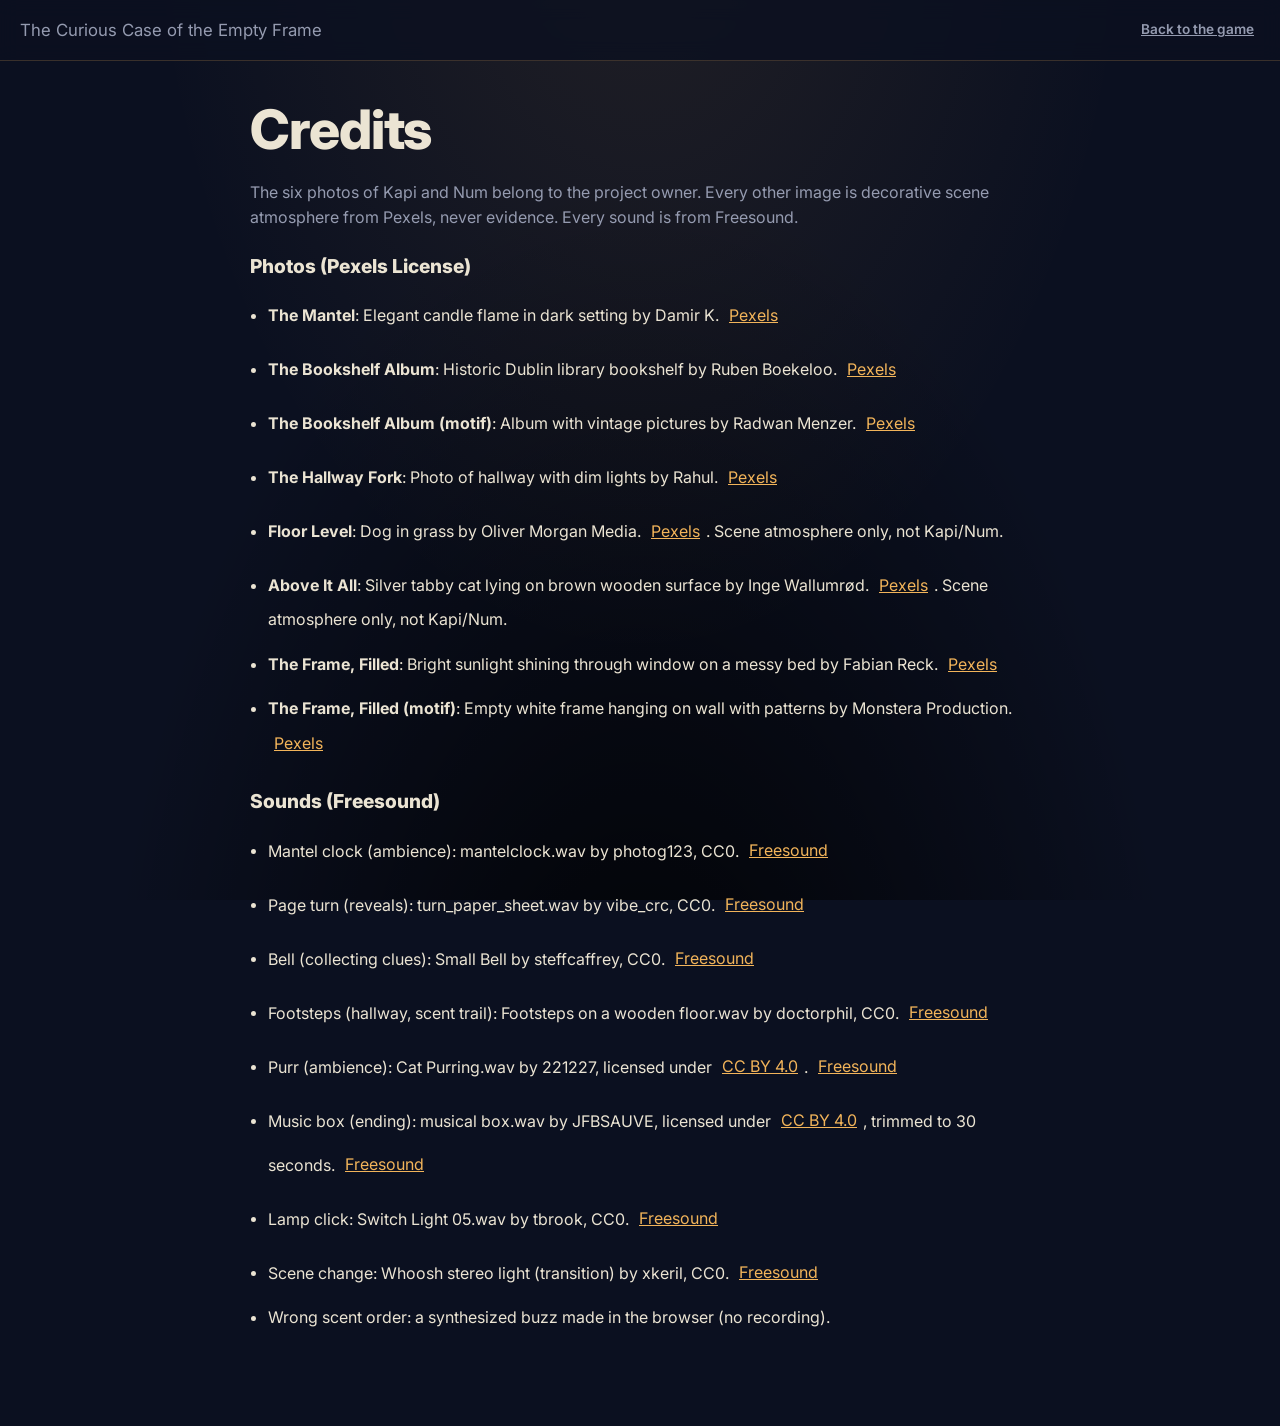
==== credits.html @ 21ce49f4 "Add files via upload" ====
<!doctype html>
<html lang="en">
<head>
  <meta charset="utf-8">
  <meta name="viewport" content="width=device-width, initial-scale=1">
  <title>Credits · The Curious Case of the Empty Frame</title>
  <link rel="preconnect" href="https://fonts.googleapis.com">
  <link rel="preconnect" href="https://fonts.gstatic.com" crossorigin>
  <link href="https://fonts.googleapis.com/css2?family=Inter:wght@400;600;800&display=swap" rel="stylesheet">
  <link rel="stylesheet" href="css/main.css">
  <link rel="stylesheet" href="css/scenes.css">
</head>
<body class="theme-mantel">
  <header class="topbar">
    <p class="topbar__title">The Curious Case of the Empty Frame</p>
    <nav class="topbar__nav" aria-label="Site">
      <a class="topbar__link" href="index.html">Back to the game</a>
    </nav>
  </header>

  <main class="stage-wrap credits">
    <h1 class="scene__title">Credits</h1>
    <p class="credits__intro">The six photos of Kapi and Num belong to the project owner. Every other image is decorative scene atmosphere from Pexels, never evidence. Every sound is from Freesound.</p>

    <section class="credits__section" aria-labelledby="credits-photos">
      <h2 class="credits__heading" id="credits-photos">Photos (Pexels License)</h2>
      <ul class="credits__list">
        <li><strong>The Mantel</strong>: Elegant candle flame in dark setting by Damir K. <a href="https://www.pexels.com/photo/elegant-candle-flame-in-dark-setting-33986498/">Pexels</a></li>
        <li><strong>The Bookshelf Album</strong>: Historic Dublin library bookshelf by Ruben Boekeloo. <a href="https://www.pexels.com/photo/historic-dublin-library-bookshelf-29626802/">Pexels</a></li>
        <li><strong>The Bookshelf Album (motif)</strong>: Album with vintage pictures by Radwan Menzer. <a href="https://www.pexels.com/photo/album-with-vintage-pictures-17790673/">Pexels</a></li>
        <li><strong>The Hallway Fork</strong>: Photo of hallway with dim lights by Rahul. <a href="https://www.pexels.com/photo/photo-of-hallway-with-dim-lights-1023044/">Pexels</a></li>
        <li><strong>Floor Level</strong>: Dog in grass by Oliver Morgan Media. <a href="https://www.pexels.com/photo/a-dog-standing-in-a-field-with-its-tongue-out-28183013/">Pexels</a>. Scene atmosphere only, not Kapi/Num.</li>
        <li><strong>Above It All</strong>: Silver tabby cat lying on brown wooden surface by Inge Wallumrød. <a href="https://www.pexels.com/photo/silver-tabby-cat-lying-on-brown-wooden-surface-126407/">Pexels</a>. Scene atmosphere only, not Kapi/Num.</li>
        <li><strong>The Frame, Filled</strong>: Bright sunlight shining through window on a messy bed by Fabian Reck. <a href="https://www.pexels.com/photo/bright-sunlight-shining-through-window-on-a-messy-bed-17888969/">Pexels</a></li>
        <li><strong>The Frame, Filled (motif)</strong>: Empty white frame hanging on wall with patterns by Monstera Production. <a href="https://www.pexels.com/photo/empty-white-frame-hanging-on-wall-with-patterns-6373517/">Pexels</a></li>
      </ul>
    </section>

    <section class="credits__section" aria-labelledby="credits-sounds">
      <h2 class="credits__heading" id="credits-sounds">Sounds (Freesound)</h2>
      <ul class="credits__list">
        <li>Mantel clock (ambience): mantelclock.wav by photog123, CC0. <a href="https://freesound.org/people/photog123/sounds/198965/">Freesound</a></li>
        <li>Page turn (reveals): turn_paper_sheet.wav by vibe_crc, CC0. <a href="https://freesound.org/people/vibe_crc/sounds/59879/">Freesound</a></li>
        <li>Bell (collecting clues): Small Bell by steffcaffrey, CC0. <a href="https://freesound.org/people/steffcaffrey/sounds/452371/">Freesound</a></li>
        <li>Footsteps (hallway, scent trail): Footsteps on a wooden floor.wav by doctorphil, CC0. <a href="https://freesound.org/people/doctorphil/sounds/536770/">Freesound</a></li>
        <li>Purr (ambience): Cat Purring.wav by 221227, licensed under <a href="https://creativecommons.org/licenses/by/4.0/">CC BY 4.0</a>. <a href="https://freesound.org/people/221227/sounds/655479/">Freesound</a></li>
        <li>Music box (ending): musical box.wav by JFBSAUVE, licensed under <a href="https://creativecommons.org/licenses/by/4.0/">CC BY 4.0</a>, trimmed to 30 seconds. <a href="https://freesound.org/people/JFBSAUVE/sounds/19899/">Freesound</a></li>
        <li>Lamp click: Switch Light 05.wav by tbrook, CC0. <a href="https://freesound.org/people/tbrook/sounds/348225/">Freesound</a></li>
        <li>Scene change: Whoosh stereo light (transition) by xkeril, CC0. <a href="https://freesound.org/people/xkeril/sounds/701104/">Freesound</a></li>
        <li>Wrong scent order: a synthesized buzz made in the browser (no recording).</li>
      </ul>
    </section>
  </main>
</body>
</html>
---- css/main.css ----
*,
*::before,
*::after {
  box-sizing: border-box;
}

:root {

  --font-ui: 'Inter', system-ui, -apple-system, "Segoe UI", Helvetica, Arial, sans-serif;
  --font-display: var(--font-ui);
  --font-narration: var(--font-ui);
  --radius: 14px;
  --radius-sm: 10px;
  --gutter: 16px;
  --topbar-h: 60px;
  --tap: 44px;

  --bg: #0d1220;
  --bg-2: #161d33;
  --fg: #ece6d8;
  --muted: #9aa0b5;
  --accent: #f2b45a;
  --accent-ink: #1a1206;
  --card: rgba(255, 255, 255, 0.05);
  --card-border: rgba(242, 180, 90, 0.22);
  --glow: rgba(242, 180, 90, 0.45);
  --texture: none;
  --shadow: 0 10px 30px rgba(0, 0, 0, 0.35);
}

html {
  -webkit-text-size-adjust: 100%;
}

body {
  margin: 0;
  min-height: 100vh;
  min-height: 100dvh;
  font-family: var(--font-ui);
  font-size: 1rem;
  line-height: 1.55;
  color: var(--fg);
  background-color: var(--bg);
  background-image: var(--texture);
  background-attachment: fixed;
  overflow-x: hidden;
}

img {
  display: block;
  max-width: 100%;
}

button {
  font: inherit;
  color: inherit;
}

h1,
h2,
h3,
p {
  margin: 0;
}

h1,
h2,
h3 {
  font-family: var(--font-ui);
}

:focus-visible {
  outline: 3px solid var(--accent);
  outline-offset: 3px;
}

.visually-hidden {
  position: absolute !important;
  width: 1px;
  height: 1px;
  padding: 0;
  margin: -1px;
  overflow: hidden;
  clip: rect(0 0 0 0);
  white-space: nowrap;
  border: 0;
}

.skip-link {
  position: absolute;
  left: var(--gutter);
  top: -100px;
  z-index: 100;
  padding: 10px 14px;
  border-radius: var(--radius-sm);
  background: var(--accent);
  color: var(--accent-ink);
  font-weight: 600;
  text-decoration: none;
}

.skip-link:focus {
  top: 10px;
}

[hidden] {
  display: none !important;
}

.topbar {
  position: sticky;
  top: 0;
  z-index: 55;
  display: flex;
  align-items: center;
  justify-content: space-between;
  gap: 12px;
  min-height: var(--topbar-h);
  padding: 8px var(--gutter);
  background: color-mix(in srgb, var(--bg) 82%, transparent);
  backdrop-filter: blur(10px);
  -webkit-backdrop-filter: blur(10px);
  border-bottom: 1px solid var(--card-border);
}

.topbar__title {
  flex: 1 1 auto;
  min-width: 0;
  overflow: hidden;
  font-family: var(--font-display);
  font-size: 0.95rem;
  white-space: nowrap;
  text-overflow: ellipsis;
  color: var(--muted);
}

.topbar__nav {
  display: flex;
  flex: 0 0 auto;
  align-items: center;
  gap: 8px;
}

.icon-btn {
  position: relative;
  display: inline-grid;
  place-items: center;
  width: var(--tap);
  height: var(--tap);
  padding: 0;
  border: 1px solid var(--card-border);
  border-radius: 50%;
  background: var(--card);
  color: var(--fg);
  cursor: pointer;
}

.icon-btn__icon {
  width: 22px;
  height: 22px;
}

.icon-btn__icon--on,
.icon-btn.is-on .icon-btn__icon--off {
  display: none;
}

.icon-btn.is-on .icon-btn__icon--on {
  display: block;
}

.icon-btn.is-on {
  border-color: var(--accent);
  color: var(--accent);
}

.icon-btn__badge {
  position: absolute;
  top: -4px;
  right: -4px;
  min-width: 20px;
  height: 20px;
  padding: 0 5px;
  border-radius: 10px;
  background: var(--accent);
  color: var(--accent-ink);
  font-size: 0.72rem;
  font-weight: 600;
  line-height: 20px;
  text-align: center;
}

.icon-btn__badge.is-empty {
  display: none;
}

.progress {
  display: none;
  gap: 6px;
  margin: 0 6px 0 0;
  padding: 0;
  list-style: none;
}

.progress__dot {
  width: 10px;
  height: 10px;
  border: 1.5px solid var(--muted);
  border-radius: 50%;
}

.progress__dot.is-visited {
  background: var(--muted);
}

.progress__dot.is-current {
  border-color: var(--accent);
  background: var(--accent);
  box-shadow: 0 0 10px var(--glow);
}

.stage-wrap {
  width: 100%;
  max-width: 1200px;
  margin: 0 auto;
  padding: 20px var(--gutter) 96px;
}

.scene-container {
  outline: none;
}

.loading {
  padding: 40vh 0;
  text-align: center;
  font-family: var(--font-narration);
  color: var(--muted);
}

.scene {
  position: relative;
  display: grid;
  gap: 28px;
}

.scene__side {
  display: contents;
}

.scene__intro {
  order: 1;
  display: grid;
  align-content: start;
  gap: 18px;
}

.scene__stage {
  order: 2;
}

.scene__exits {
  order: 3;
}

.scene__kicker {
  font-size: 0.78rem;
  font-weight: 600;
  letter-spacing: 0.16em;
  text-transform: uppercase;
  color: var(--accent);
}

.scene__title {
  margin-top: 4px;
  font-family: var(--font-display);
  font-size: clamp(2rem, 8vw, 3.4rem);
  font-weight: 800;
  letter-spacing: -0.02em;
  line-height: 1.05;
  outline: none;
}

.scene__narration {
  font-family: var(--font-narration);
  font-size: 1.05rem;
  line-height: 1.75;
  cursor: pointer;
}

.scene__narration.is-typed {
  cursor: auto;
}

.typewriter__cursor {
  display: inline-block;
  width: 0.55em;
  height: 1.1em;
  margin-left: 2px;
  vertical-align: -0.15em;
  background: var(--accent);
}

.scene__stage {
  display: grid;
  grid-template-columns: 1fr;
  align-items: start;
  gap: 16px;
}

.scene__exits {
  display: grid;
  gap: 10px;
  margin-top: 6px;
}

.obj {
  position: relative;
  min-width: 0;
  padding: 16px;
  border: 1px solid var(--card-border);
  border-radius: var(--radius);
  background: var(--card);
  box-shadow: var(--shadow);
}

.obj--magnifier,
.obj--sequence,
.obj--timeline {
  grid-column: 1 / -1;
}

.obj__trigger {
  display: grid;
  grid-template-columns: auto 1fr;
  grid-template-areas:
    'icon label'
    'icon hint';
  align-items: center;
  column-gap: 14px;
  width: 100%;
  min-height: 64px;
  padding: 10px 12px;
  border: 1px solid transparent;
  border-radius: var(--radius-sm);
  background: transparent;
  text-align: left;
  cursor: pointer;
}

.obj__icon {
  grid-area: icon;
  display: inline-grid;
  place-items: center;
  width: 48px;
  height: 48px;
  border-radius: 50%;
  background: color-mix(in srgb, var(--accent) 14%, transparent);
  font-size: 1.5rem;
}

.obj__label {
  grid-area: label;
  font-family: var(--font-display);
  font-size: 1.15rem;
  font-weight: 600;
  line-height: 1.25;
}

.obj__hint {
  grid-area: hint;
  font-size: 0.85rem;
  color: var(--muted);
}

.obj__head {
  display: grid;
  grid-template-columns: auto 1fr;
  grid-template-areas:
    'icon label'
    'icon hint';
  align-items: center;
  column-gap: 14px;
  padding: 10px 12px 0;
}

.obj.is-revealed .obj__trigger {
  cursor: default;
}

.obj.is-revealed .obj__hint {
  visibility: hidden;
}

.obj__reveal {
  display: grid;
  gap: 12px;
  margin-top: 12px;
}

.obj__text {
  line-height: 1.6;
}

.obj__figure {
  margin: 0;
  overflow: hidden;
  border-radius: var(--radius-sm);
  background: var(--bg-2);
}

.obj__figure img {
  width: 100%;
  aspect-ratio: 4 / 5;
  object-fit: cover;
}

.obj__trigger--peek {
  position: relative;
  overflow: hidden;
}

.obj__cover {
  position: absolute;
  inset: 0;
  border-radius: inherit;
  background: linear-gradient(180deg, transparent, color-mix(in srgb, var(--accent) 12%, transparent));
  pointer-events: none;
}

.obj.is-revealed .obj__cover {
  opacity: 0;
}

.scene-hero,
.scene-motif {
  margin: 0;
  overflow: hidden;
  border: 1px solid var(--card-border);
  border-radius: var(--radius);
  background: var(--bg-2);
}

.scene-hero img {
  width: 100%;
  aspect-ratio: 3 / 2;
  object-fit: cover;
}

.scene-motif {
  max-width: 320px;
}

.scene-motif img {
  width: 100%;
  aspect-ratio: 4 / 3;
  object-fit: cover;
}

.scene-hero__caption,
.scene-motif__caption {
  padding: 6px 12px;
  font-size: 0.75rem;
  color: var(--muted);
}

.scene-hero__caption a,
.scene-motif__caption a {
  color: inherit;
}

.scene-hero__note {
  font-weight: 600;
  color: var(--fg);
}

.sound-prompt {
  display: inline-flex;
  align-items: center;
  justify-self: start;
  gap: 10px;
  min-height: var(--tap);
  padding: 8px 16px;
  border: 1px solid var(--accent);
  border-radius: 999px;
  background: transparent;
  color: var(--fg);
  font-weight: 600;
  cursor: pointer;
}

.sound-prompt.is-on {
  background: color-mix(in srgb, var(--accent) 18%, transparent);
}

.sound-prompt.is-loading,
.icon-btn.is-loading {
  cursor: progress;
  opacity: 0.75;
}

.topbar__link {
  display: inline-grid;
  place-items: center;
  min-height: var(--tap);
  padding: 0 6px;
  color: var(--muted);
  font-size: 0.85rem;
  font-weight: 600;
}

.obj:not(.is-revealed) .obj__trigger:focus-visible,
.drag-item:focus-visible,
.album__spot:not(.is-examined):focus-visible,
.trail__spot:not(.is-found):focus-visible {
  outline: 3px solid var(--accent);
  outline-offset: 3px;
}

.credits {
  display: grid;
  gap: 22px;
  max-width: 820px;
}

.credits__intro {
  color: var(--muted);
}

.credits__heading {
  font-size: 1.2rem;
  font-weight: 800;
}

.credits__list {
  display: grid;
  gap: 10px;
  margin: 12px 0 0;
  padding-left: 18px;
}

.credits__list a {
  color: var(--accent);
}

.drag-zone {
  position: relative;
  margin-top: 12px;
  min-height: 190px;
  overflow: hidden;
  border-radius: var(--radius-sm);
}

.drag-zone__under {
  min-height: 190px;
  padding: 14px;
  border: 1.5px dashed var(--card-border);
  border-radius: var(--radius-sm);
}

.drag-zone__under .obj__reveal {
  margin-top: 0;
}

.drag-zone__placeholder {
  display: grid;
  place-items: center;
  min-height: 160px;
  font-family: var(--font-display);
  font-size: 3rem;
  color: var(--muted);
  opacity: 0.4;
}

.drag-item {
  position: absolute;
  top: 50%;
  left: 50%;
  z-index: 2;
  display: grid;
  place-items: center;
  align-content: center;
  gap: 6px;
  width: min(220px, 80%);
  height: 160px;
  padding: 12px;
  border: 1px solid rgba(0, 0, 0, 0.25);
  border-radius: var(--radius-sm);
  background: var(--bg-2);
  box-shadow: 0 14px 30px rgba(0, 0, 0, 0.35);
  cursor: grab;
  touch-action: none;
  user-select: none;
  -webkit-user-select: none;
  transform: translate(calc(-50% + var(--drag-x, 0px)), calc(-50% + var(--drag-y, 0px)));
}

.drag-item.is-dragging {
  cursor: grabbing;
}

.drag-item.is-lifted {
  opacity: 0;
  pointer-events: none;
}

.drag-item.is-gone {
  visibility: hidden;
}

.drag-item__icon {
  font-size: 1.8rem;
}

.drag-item__label {
  font-size: 0.85rem;
  font-weight: 600;
  text-align: center;
}

[data-id='paw_prints'] .drag-item {
  width: 150px;
  height: 150px;
  border-radius: 50%;
  background:
    radial-gradient(circle at 50% 50%, transparent 52%, rgba(0, 0, 0, 0.15) 53% 56%, transparent 57%),
    repeating-radial-gradient(circle at 40% 45%, #b98a5a 0 3px, #a87a4c 3px 6px);
  color: #2e1d0e;
}

[data-id='bow_tie'] .drag-item {
  width: 86%;
  background:
    repeating-linear-gradient(0deg, rgba(255, 255, 255, 0.12) 0 10px, transparent 10px 20px),
    repeating-linear-gradient(90deg, rgba(120, 40, 30, 0.55) 0 10px, transparent 10px 20px),
    #c7a46a;
  color: #2a1a0b;
}

[data-id='silver_whisker'] .drag-item {
  width: 86%;
  height: 92%;
  background:
    repeating-linear-gradient(90deg, rgba(255, 255, 255, 0.08) 0 14px, rgba(0, 0, 0, 0.12) 14px 28px),
    #3e4f6a;
  color: #e3e9f2;
}

.album {
  --lens-x: 50%;
  --lens-y: 50%;
  position: relative;
  margin-top: 12px;
  aspect-ratio: 4 / 5;
  overflow: hidden;
  border-radius: var(--radius-sm);
  background:
    linear-gradient(90deg, transparent 49%, rgba(70, 45, 20, 0.35) 49.5% 50.5%, transparent 51%),
    repeating-linear-gradient(0deg, transparent 0 23px, rgba(90, 60, 30, 0.08) 23px 24px),
    #f3ead6;
  box-shadow: inset 0 0 40px rgba(90, 60, 30, 0.35);
  touch-action: none;
}

.album::after {
  content: '';
  position: absolute;
  inset: 0;
  background: radial-gradient(circle at var(--lens-x) var(--lens-y), transparent 48px, rgba(40, 25, 10, 0.28) 130px);
  pointer-events: none;
}

.album__pages {
  position: absolute;
  inset: 0;
}

.album__spot {
  position: absolute;
  display: grid;
  place-items: center;
  min-width: var(--tap);
  min-height: var(--tap);
  padding: 8px;
  border: 2px dashed rgba(90, 60, 30, 0.35);
  border-radius: 6px;
  background: rgba(255, 255, 255, 0.25);
  color: #5a3e22;
  font-family: var(--font-narration);
  font-size: 0.85rem;
  text-align: center;
  cursor: zoom-in;
}

.album__spot-label {
  filter: blur(2.5px);
  opacity: 0.6;
}

.album__spot.is-examined {
  border-style: solid;
  border-color: var(--accent);
  background: rgba(255, 255, 255, 0.55);
  cursor: default;
}

.album__spot.is-examined .album__spot-label {
  filter: none;
  opacity: 1;
}

.album__spot--1 {
  top: 8%;
  left: 6%;
  width: 38%;
  height: 34%;
}

.album__spot--2 {
  right: 6%;
  bottom: 8%;
  width: 38%;
  height: 34%;
}

.album__spot--3 {
  top: 44%;
  left: 50%;
  width: 22%;
  height: 14%;
  transform: translateX(-50%);
}

.lens {
  position: absolute;
  top: var(--lens-y);
  left: var(--lens-x);
  z-index: 3;
  width: 84px;
  height: 84px;
  padding: 0;
  border: 6px solid #b08a3e;
  border-radius: 50%;
  background: radial-gradient(circle at 35% 30%, rgba(255, 255, 255, 0.45), rgba(255, 255, 255, 0.05) 60%);
  box-shadow: 0 8px 20px rgba(0, 0, 0, 0.35), inset 0 0 0 2px rgba(255, 255, 255, 0.4);
  cursor: grab;
  touch-action: none;
  transform: translate(-50%, -50%);
}

.lens::after {
  content: '';
  position: absolute;
  right: -26px;
  bottom: -26px;
  width: 34px;
  height: 12px;
  border-radius: 6px;
  background: #6b4a22;
  transform: rotate(45deg);
}

.album.is-searching .lens {
  cursor: grabbing;
}

.album__findings {
  display: grid;
  gap: 8px;
  margin: 12px 0 0;
  padding: 0;
  list-style: none;
}

.album__finding {
  padding: 8px 12px;
  border-left: 3px solid var(--accent);
  font-family: var(--font-narration);
  font-size: 0.95rem;
}

.album__findings:empty {
  display: none;
}

.trail {
  display: grid;
  gap: 10px;
  margin-top: 12px;
}

.trail__spot {
  display: grid;
  gap: 4px;
  min-height: 76px;
  padding: 12px 14px;
  border: 1px solid var(--card-border);
  border-radius: var(--radius-sm);
  background: transparent;
  text-align: left;
  cursor: pointer;
}

.trail__strength {
  font-size: 0.72rem;
  font-weight: 600;
  letter-spacing: 0.14em;
  text-transform: uppercase;
  color: var(--accent);
}

.trail__spot--faint {
  background: linear-gradient(90deg, color-mix(in srgb, var(--accent) 6%, transparent), transparent);
}

.trail__spot--stronger {
  background: linear-gradient(90deg, color-mix(in srgb, var(--accent) 14%, transparent), transparent);
}

.trail__spot--strongest {
  background: linear-gradient(90deg, color-mix(in srgb, var(--accent) 26%, transparent), transparent);
}

.trail__spot.is-found {
  border-style: dashed;
  opacity: 0.55;
  cursor: default;
}

.trail__spot.is-found .trail__strength::after {
  content: ' · found';
}

.trail__status {
  min-height: 1.5em;
  margin-top: 8px;
  color: var(--muted);
}

.trail__found {
  display: grid;
  gap: 14px;
}

.trail__item {
  display: grid;
  gap: 10px;
}

.timeline {
  display: grid;
  grid-template-columns: repeat(2, 1fr);
  gap: 12px;
  margin: 0;
  padding: 0;
  list-style: none;
}

.timeline__item {
  display: grid;
  gap: 6px;
  opacity: 0;
}

.timeline__item.is-shown {
  opacity: 1;
}

.timeline__figure {
  margin: 0;
  overflow: hidden;
  border: 6px solid #fffaf2;
  border-radius: 4px;
  box-shadow: 0 6px 16px rgba(60, 30, 20, 0.25);
}

.timeline__figure img {
  width: 100%;
  aspect-ratio: 3 / 4;
  object-fit: cover;
}

.timeline__item:nth-child(odd) .timeline__figure {
  transform: rotate(-1.5deg);
}

.timeline__item:nth-child(even) .timeline__figure {
  transform: rotate(1.2deg);
}

.timeline__caption {
  font-family: var(--font-narration);
  font-size: 0.85rem;
  text-align: center;
  color: var(--muted);
}

.timeline__finale {
  margin-top: 22px;
  font-family: var(--font-narration);
  font-size: 1.1rem;
  line-height: 1.75;
}

.final-frame {
  max-width: 520px;
  margin: 28px auto 0;
  padding: 18px;
  border: 14px solid transparent;
  border-image: linear-gradient(135deg, #d9dde3, #8a9099 30%, #f4f6f8 55%, #7b818a 80%, #c9ced6) 1;
  background: #f5ecdc;
  box-shadow: 0 18px 40px rgba(60, 30, 20, 0.3);
}

.final-frame__windows {
  display: grid;
  grid-template-columns: 1fr 1fr;
  gap: 14px;
}

.final-frame__window {
  margin: 0;
  overflow: hidden;
  box-shadow: inset 0 0 0 1px rgba(0, 0, 0, 0.1);
}

.final-frame__window img {
  width: 100%;
  aspect-ratio: 3 / 4;
  object-fit: cover;
}

.final-frame__caption {
  margin-top: 14px;
  font-family: var(--font-display);
  text-align: center;
  color: #6b4a3a;
}

.exit {
  position: relative;
  display: flex;
  align-items: center;
  justify-content: space-between;
  gap: 12px;
  width: 100%;
  min-height: 54px;
  padding: 12px 18px;
  border: 1px solid var(--accent);
  border-radius: var(--radius-sm);
  background: var(--accent);
  color: var(--accent-ink);
  font-weight: 600;
  text-align: left;
  cursor: pointer;
}

.exit__arrow {
  font-size: 1.2rem;
}

.exit--reset {
  background: transparent;
  color: var(--fg);
  border-color: var(--card-border);
}

.exit.is-locked {
  border-style: dashed;
  background: transparent;
  color: var(--muted);
  border-color: var(--muted);
  opacity: 0.6;
  cursor: not-allowed;
}

.exit.is-locked .exit__arrow::before {
  content: '🔒 ';
}

.exit.is-locked .exit__arrow {
  font-size: 0.95rem;
}

.exit {
  flex-wrap: wrap;
}

.exit__label {
  flex: 1 1 auto;
  min-width: 0;
}

.exit__hint {
  flex: 1 0 100%;
  font-size: 0.85rem;
  font-weight: 400;
  line-height: 1.4;
  color: var(--fg);
  overflow-wrap: anywhere;
}

.board-backdrop {
  position: fixed;
  inset: 0;
  z-index: 40;
  background: rgba(5, 5, 8, 0.55);
  opacity: 0;
}

.board-backdrop.is-visible {
  opacity: 1;
}

.board {
  position: fixed;
  top: var(--topbar-h);
  right: 0;
  z-index: 50;
  display: grid;
  align-content: start;
  gap: 22px;
  width: min(420px, 92vw);
  height: calc(100vh - var(--topbar-h));
  height: calc(100dvh - var(--topbar-h));
  padding: 18px var(--gutter) 40px;
  overflow-y: auto;
  background:
    radial-gradient(circle at 20% 10%, rgba(255, 255, 255, 0.06), transparent 40%),
    repeating-radial-gradient(circle at 30% 40%, #6b4b2e 0 1px, #5e4128 1px 3px);
  color: #2b1d10;
  box-shadow: -20px 0 50px rgba(0, 0, 0, 0.45);
  transform: translateX(105%);
}

.board.is-open {
  transform: translateX(0);
}

.board__header {
  display: flex;
  align-items: center;
  justify-content: space-between;
}

.board__title {
  padding: 6px 14px;
  background: #f4ead2;
  font-family: var(--font-display);
  font-size: 1.4rem;
  font-weight: 800;
  box-shadow: 0 4px 10px rgba(0, 0, 0, 0.3);
  transform: rotate(-1.5deg);
}

.board__close {
  background: #f4ead2;
  border-color: rgba(0, 0, 0, 0.2);
  color: #2b1d10;
}

.board__section {
  display: grid;
  gap: 10px;
}

.board__heading {
  font-size: 0.75rem;
  letter-spacing: 0.18em;
  text-transform: uppercase;
  color: #f4ead2;
}

.board__path {
  padding: 10px 14px;
  background: #fff7e0;
  font-family: var(--font-narration);
  box-shadow: 0 4px 10px rgba(0, 0, 0, 0.3);
}

.board__path[data-path='A'] {
  border-left: 6px solid #e8c48f;
}

.board__path[data-path='B'] {
  border-left: 6px solid #9fb4d4;
}

.board__rooms,
.board__clues,
.board__log {
  display: grid;
  gap: 10px;
  margin: 0;
  padding: 0;
  list-style: none;
}

.board__rooms {
  grid-template-columns: repeat(2, 1fr);
}

.board__room {
  padding: 8px 10px;
  background: #e9dfc7;
  font-size: 0.85rem;
  color: #8a7a62;
  box-shadow: 0 3px 8px rgba(0, 0, 0, 0.25);
}

.board__room.is-visited {
  background: #fff7e0;
  color: #2b1d10;
}

.board__room.is-current {
  outline: 2px solid #c0392b;
}

.board__clues {
  grid-template-columns: repeat(2, 1fr);
}

.board__clue {
  position: relative;
  display: grid;
  justify-items: center;
  gap: 6px;
  padding: 14px 8px 10px;
  background: #fff7e0;
  font-size: 0.82rem;
  text-align: center;
  box-shadow: 0 4px 10px rgba(0, 0, 0, 0.3);
}

.board__clue::before {
  content: '';
  position: absolute;
  top: -5px;
  left: 50%;
  width: 12px;
  height: 12px;
  border-radius: 50%;
  background: radial-gradient(circle at 35% 35%, #ff8a80, #c0392b 60%);
  box-shadow: 0 2px 3px rgba(0, 0, 0, 0.4);
  transform: translateX(-50%);
}

.board__clue:nth-child(odd) {
  transform: rotate(-1.2deg);
}

.board__clue:nth-child(even) {
  transform: rotate(1deg);
}

.board__thumb {
  width: 100%;
  aspect-ratio: 1;
  object-fit: cover;
}

.board__icon {
  font-size: 1.8rem;
}

.board__empty {
  grid-column: 1 / -1;
  padding: 10px 14px;
  background: rgba(255, 247, 224, 0.7);
}

.board__log {
  counter-reset: log;
}

.board__entry {
  padding: 8px 12px;
  background: #fff7e0;
  font-family: var(--font-narration);
  font-size: 0.88rem;
  box-shadow: 0 3px 8px rgba(0, 0, 0, 0.25);
}

.continue {
  width: min(440px, calc(100vw - 2 * var(--gutter)));
  padding: 24px;
  border: 1px solid var(--card-border);
  border-radius: var(--radius);
  background: var(--bg-2);
  color: var(--fg);
  box-shadow: var(--shadow);
}

.continue::backdrop {
  background: rgba(5, 5, 8, 0.7);
  backdrop-filter: blur(4px);
}

.continue__title {
  font-family: var(--font-display);
  font-size: 1.5rem;
}

.continue__body {
  margin-top: 10px;
  font-family: var(--font-narration);
  color: var(--muted);
}

.continue__actions {
  display: flex;
  flex-wrap: wrap;
  gap: 10px;
  margin-top: 20px;
}

.btn {
  min-height: var(--tap);
  padding: 10px 18px;
  border: 1px solid var(--accent);
  border-radius: var(--radius-sm);
  font-weight: 600;
  cursor: pointer;
}

.btn--primary {
  background: var(--accent);
  color: var(--accent-ink);
}

.btn--ghost {
  background: transparent;
  color: var(--fg);
  border-color: var(--card-border);
}

.transition-overlay {
  position: fixed;
  inset: 0;
  z-index: 60;
  background: #0b0a09;
  opacity: 0;
  pointer-events: none;
}

.transition-overlay.is-active {
  opacity: 1;
}

.transition-overlay__grain,
.transition-overlay__flicker {
  position: absolute;
  inset: -50%;
}

.transition-overlay__grain {
  background-image: url("data:image/svg+xml,%3Csvg xmlns='http://www.w3.org/2000/svg' width='160' height='160'%3E%3Cfilter id='n'%3E%3CfeTurbulence type='fractalNoise' baseFrequency='0.9' numOctaves='2' stitchTiles='stitch'/%3E%3C/filter%3E%3Crect width='100%25' height='100%25' filter='url(%23n)' opacity='0.55'/%3E%3C/svg%3E");
  opacity: 0.35;
}

.transition-overlay__flicker {
  inset: 0;
  background: radial-gradient(circle at 50% 40%, rgba(242, 180, 90, 0.3), transparent 55%);
}

.fly-clone {
  position: fixed;
  z-index: 70;
  margin: 0;
  pointer-events: none;
  transform-origin: center;
}

.toast-region {
  position: fixed;
  bottom: 16px;
  left: 50%;
  z-index: 80;
  display: grid;
  justify-items: center;
  gap: 8px;
  width: min(520px, calc(100vw - 2 * var(--gutter)));
  pointer-events: none;
  transform: translateX(-50%);
}

.toast {
  padding: 10px 16px;
  border: 1px solid var(--card-border);
  border-radius: 999px;
  background: color-mix(in srgb, var(--bg-2) 92%, transparent);
  color: var(--fg);
  font-size: 0.9rem;
  text-align: center;
  box-shadow: var(--shadow);
}

.toast--locked {
  border-style: dashed;
}

.run-hint {
  display: grid;
  gap: 14px;
  max-width: 560px;
  margin: 12vh auto 0;
  padding: 24px;
  border: 1px solid var(--card-border);
  border-radius: var(--radius);
  background: var(--card);
}

.run-hint__title {
  font-family: var(--font-display);
  font-size: 1.6rem;
}

.run-hint__code {
  display: block;
  padding: 12px 14px;
  border-radius: var(--radius-sm);
  background: rgba(0, 0, 0, 0.4);
  font-size: 0.95rem;
  user-select: all;
}

.run-hint__error {
  font-size: 0.85rem;
  color: var(--muted);
}

@media (min-width: 480px) {
  :root {
    --gutter: 20px;
  }

  .progress {
    display: flex;
  }

  .topbar__title {
    font-size: 1.05rem;
  }

  .album {
    aspect-ratio: 16 / 11;
  }

  .scene__narration {
    font-size: 1.1rem;
  }
}

@media (min-width: 768px) {
  .scene__stage {
    grid-template-columns: repeat(2, 1fr);
  }

  .trail {
    grid-template-columns: repeat(3, 1fr);
  }

  .trail__found {
    grid-template-columns: repeat(3, 1fr);
  }

  .timeline {
    grid-template-columns: repeat(3, 1fr);
  }

  .scene__exits {
    grid-template-columns: repeat(auto-fit, minmax(240px, 1fr));
  }
}

@media (min-width: 1024px) {
  .stage-wrap {
    padding-top: 36px;
  }

  .scene {
    grid-template-columns: minmax(320px, 5fr) 7fr;
    gap: 40px;
  }

  .scene__side {
    position: sticky;
    top: calc(var(--topbar-h) + 24px);
    align-self: start;
    display: grid;
    gap: 22px;
  }

  .scene__exits {
    grid-template-columns: 1fr;
  }

  .timeline {
    grid-template-columns: repeat(6, 1fr);
  }

  .scene--resolution {
    grid-template-columns: 1fr;
  }

  .scene--resolution .scene__side {
    display: contents;
  }

  .scene--resolution .scene__intro {
    max-width: 760px;
  }

  .scene--resolution .scene__exits {
    grid-template-columns: repeat(auto-fit, minmax(260px, 1fr));
  }
}

.icon-btn--labelled {
  grid-auto-flow: column;
  gap: 6px;
  width: auto;
  min-width: var(--tap);
  padding: 0 12px 0 10px;
  border-radius: 999px;
}

.icon-btn__text {
  font-size: 0.85rem;
  font-weight: 600;
}

.scene__status {
  grid-column: 1 / -1;
  margin: 0;
  font-size: 0.95rem;
  font-weight: 600;
  color: var(--accent);
}

.obj.is-new {
  border-color: var(--accent);
  box-shadow: 0 0 0 2px var(--accent), var(--shadow);
}

.obj.is-new::before {
  content: 'New';
  position: absolute;
  top: -11px;
  right: 14px;
  z-index: 2;
  padding: 2px 10px;
  border-radius: 999px;
  background: var(--accent);
  color: var(--accent-ink);
  font-size: 0.72rem;
  font-weight: 800;
  letter-spacing: 0.08em;
  text-transform: uppercase;
}

.obj[data-id=lamp]:not(.is-revealed),
.obj[data-id=the_note]:not(.is-revealed) {
  border-color: var(--accent);
  box-shadow: 0 0 0 2px var(--accent), var(--shadow);
}

.obj.is-waiting {
  border-style: dashed;
  box-shadow: none;
  opacity: 0.75;
  cursor: default;
}

.obj__locked {
  margin: 0;
  padding: 8px 12px;
  color: var(--muted);
}

.obj__locked::before {
  content: '🔒 ';
}

.scene-hero {
  position: relative;
}

.scene--entry:has(.obj[data-id=dust_outline].is-revealed) .scene-hero::after {
  content: 'Dust outline';
  position: absolute;
  left: 26%;
  width: 48%;
  bottom: 54px;
  height: 34%;
  display: grid;
  place-items: end center;
  padding-bottom: 6px;
  border: 3px dashed rgba(255, 214, 150, 0.95);
  border-radius: 4px;
  box-shadow: 0 0 22px rgba(255, 190, 100, 0.65), inset 0 0 22px rgba(255, 190, 100, 0.35);
  color: #ffe2b0;
  font-size: 0.8rem;
  font-weight: 800;
  letter-spacing: 0.08em;
  text-transform: uppercase;
  text-shadow: 0 1px 4px rgba(0, 0, 0, 0.8);
  pointer-events: none;
}

[data-id=paw_prints] .obj__reveal::before {
  content: '';
  display: block;
  height: 84px;
  background:
    url("data:image/svg+xml,%3Csvg xmlns='http://www.w3.org/2000/svg' viewBox='0 0 64 64' fill='%235a3e22'%3E%3Cellipse cx='32' cy='42' rx='15' ry='13'/%3E%3Cellipse cx='12' cy='24' rx='7' ry='9'/%3E%3Cellipse cx='25' cy='12' rx='7' ry='9'/%3E%3Cellipse cx='39' cy='12' rx='7' ry='9'/%3E%3Cellipse cx='52' cy='24' rx='7' ry='9'/%3E%3C/svg%3E") 8% center / 80px 80px no-repeat,
    url("data:image/svg+xml,%3Csvg xmlns='http://www.w3.org/2000/svg' viewBox='0 0 64 64' fill='%237a6347'%3E%3Cellipse cx='32' cy='40' rx='11' ry='10'/%3E%3Ccircle cx='20' cy='25' r='5'/%3E%3Ccircle cx='27.5' cy='18' r='5'/%3E%3Ccircle cx='36.5' cy='18' r='5'/%3E%3Ccircle cx='44' cy='25' r='5'/%3E%3C/svg%3E") 46% 70% / 40px 40px no-repeat;
}

.album__spot--3 {
  top: 40%;
  width: 34%;
  height: 20%;
  min-height: var(--tap);
  border-color: var(--accent);
  background: rgba(255, 248, 232, 0.8);
}

.album__spot--3::before {
  content: '';
  position: absolute;
  top: 4px;
  right: 4px;
  width: 26px;
  height: 26px;
  background: #fbf3df;
  border: 1px solid rgba(90, 60, 30, 0.45);
  clip-path: polygon(0 0, 100% 0, 100% 100%, 55% 62%, 30% 80%);
}

.obj--hover-reveal:not(.is-revealed) .obj__trigger,
.trail__spot:not(.is-found) {
  border: 2px dashed var(--accent);
}

.scene-motif img {
  aspect-ratio: auto;
  height: auto;
  max-height: 340px;
  object-fit: contain;
}

.scene-hero__caption a,
.scene-motif__caption a,
.credits__list a {
  display: inline-flex;
  align-items: center;
  min-height: var(--tap);
  padding: 0 6px;
}

.skip-link {
  min-height: var(--tap);
}
---- css/scenes.css ----
.theme-mantel {
  --bg: #0b1020;
  --bg-2: #151c31;
  --fg: #ebe4d3;
  --muted: #959bb0;
  --accent: #f2b45a;
  --accent-ink: #1a1206;
  --card: rgba(255, 255, 255, 0.04);
  --card-border: rgba(242, 180, 90, 0.2);
  --glow: rgba(242, 180, 90, 0.45);
  --texture:
    radial-gradient(ellipse at 50% -20%, rgba(242, 180, 90, 0.1), transparent 55%),
    radial-gradient(ellipse at 50% 130%, rgba(0, 0, 0, 0.9), transparent 60%);
}

.scene--entry::before {
  content: '';
  position: fixed;
  inset: 0;
  z-index: -1;
  background: radial-gradient(circle at 50% 30%, transparent 10%, rgba(0, 0, 0, 0.55) 70%);
  pointer-events: none;
}

.scene--entry.is-lit::before {
  background:
    radial-gradient(circle at 82% 8%, rgba(255, 196, 110, 0.32), transparent 45%),
    radial-gradient(circle at 50% 30%, transparent 30%, rgba(0, 0, 0, 0.25) 80%);
}

.scene--entry .obj[data-id='lamp'] .obj__icon {
  filter: grayscale(1) brightness(0.6);
}

.scene--entry.is-lit .obj[data-id='lamp'] .obj__icon {
  filter: none;
  box-shadow: 0 0 30px var(--glow);
}

.theme-archive {
  --bg: #e7dabd;
  --bg-2: #d8c8a6;
  --fg: #35261a;
  --muted: #76603f;
  --accent: #8b3a1e;
  --accent-ink: #fff5e3;
  --card: rgba(255, 250, 238, 0.72);
  --card-border: rgba(90, 60, 30, 0.25);
  --glow: rgba(139, 58, 30, 0.3);
  --shadow: 0 8px 20px rgba(90, 60, 30, 0.18);
  --texture:
    radial-gradient(ellipse at 50% 50%, transparent 55%, rgba(110, 75, 35, 0.28) 100%),
    repeating-linear-gradient(0deg, transparent 0 31px, rgba(90, 60, 30, 0.07) 31px 32px);
}

.theme-archive .obj {
  border-radius: 4px;
}

.theme-fork {
  --bg: #0a0a0e;
  --bg-2: #15151c;
  --fg: #e7e5ea;
  --muted: #8f8d99;
  --accent: #e8d6ad;
  --accent-ink: #18140b;
  --accent-warm: #f0a15a;
  --accent-cool: #8fb8e8;
  --card: rgba(255, 255, 255, 0.03);
  --card-border: rgba(255, 255, 255, 0.12);
  --glow: rgba(232, 214, 173, 0.35);
  --texture:
    linear-gradient(90deg, rgba(240, 161, 90, 0.16), transparent 38%, transparent 62%, rgba(143, 184, 232, 0.16)),
    radial-gradient(ellipse at 50% 120%, rgba(0, 0, 0, 0.9), transparent 70%);
}

.theme-fork .obj--zone-left {
  --accent: var(--accent-warm);
  --glow: rgba(240, 161, 90, 0.45);
  border-color: rgba(240, 161, 90, 0.35);
}

.theme-fork .obj--zone-right {
  --accent: var(--accent-cool);
  --glow: rgba(143, 184, 232, 0.45);
  border-color: rgba(143, 184, 232, 0.35);
}

.theme-fork .exit:nth-child(1) {
  --accent: var(--accent-warm);
}

.theme-fork .exit:nth-child(2) {
  --accent: var(--accent-cool);
}

.theme-fork .exit:not(.is-locked) {
  background: var(--accent);
  border-color: var(--accent);
}

.theme-kapi {
  --bg: #1c2717;
  --bg-2: #283521;
  --fg: #f4ecdc;
  --muted: #b5c1a0;
  --accent: #e8c48f;
  --accent-ink: #2a1d0e;
  --card: rgba(244, 236, 220, 0.06);
  --card-border: rgba(232, 196, 143, 0.25);
  --glow: rgba(232, 196, 143, 0.45);
  --texture:
    radial-gradient(circle at 12% 18%, rgba(196, 232, 170, 0.16) 0 46px, transparent 47px),
    radial-gradient(circle at 78% 12%, rgba(220, 240, 200, 0.12) 0 70px, transparent 71px),
    radial-gradient(circle at 88% 58%, rgba(196, 232, 170, 0.1) 0 38px, transparent 39px),
    radial-gradient(circle at 30% 70%, rgba(240, 230, 170, 0.08) 0 56px, transparent 57px),
    linear-gradient(to top, rgba(110, 72, 40, 0.55), transparent 28%);
}

.theme-kapi .scene__title {
  letter-spacing: -0.01em;
}

.theme-num {
  --bg: #0d1521;
  --bg-2: #18233a;
  --fg: #e3e9f2;
  --muted: #8fa0b6;
  --accent: #c9d6e8;
  --accent-ink: #0d1521;
  --card: rgba(201, 214, 232, 0.06);
  --card-border: rgba(201, 214, 232, 0.22);
  --glow: rgba(170, 200, 240, 0.4);
  --texture:
    radial-gradient(circle at 86% 10%, rgba(230, 240, 255, 0.22) 0 34px, rgba(230, 240, 255, 0.05) 35px, transparent 140px),
    linear-gradient(115deg, transparent 28%, rgba(200, 220, 255, 0.06) 28% 36%, transparent 36% 42%, rgba(200, 220, 255, 0.04) 42% 47%, transparent 47%);
}

.theme-num .obj {
  backdrop-filter: blur(2px);
  -webkit-backdrop-filter: blur(2px);
}

.theme-dawn {
  --bg: #f6e2d2;
  --bg-2: #f0d2bd;
  --fg: #3a231f;
  --muted: #876155;
  --accent: #d26c48;
  --accent-ink: #fff7f0;
  --card: rgba(255, 255, 255, 0.55);
  --card-border: rgba(210, 108, 72, 0.25);
  --glow: rgba(255, 170, 120, 0.5);
  --shadow: 0 10px 24px rgba(120, 60, 40, 0.15);
  --texture:
    linear-gradient(180deg, #f6c4a2 0%, rgba(246, 226, 210, 0) 45%),
    repeating-linear-gradient(90deg, rgba(255, 255, 255, 0.0) 0 60px, rgba(255, 240, 220, 0.25) 60px 64px);
}

.theme-dawn .obj--timeline {
  background: transparent;
  border: 0;
  box-shadow: none;
  padding: 0;
}
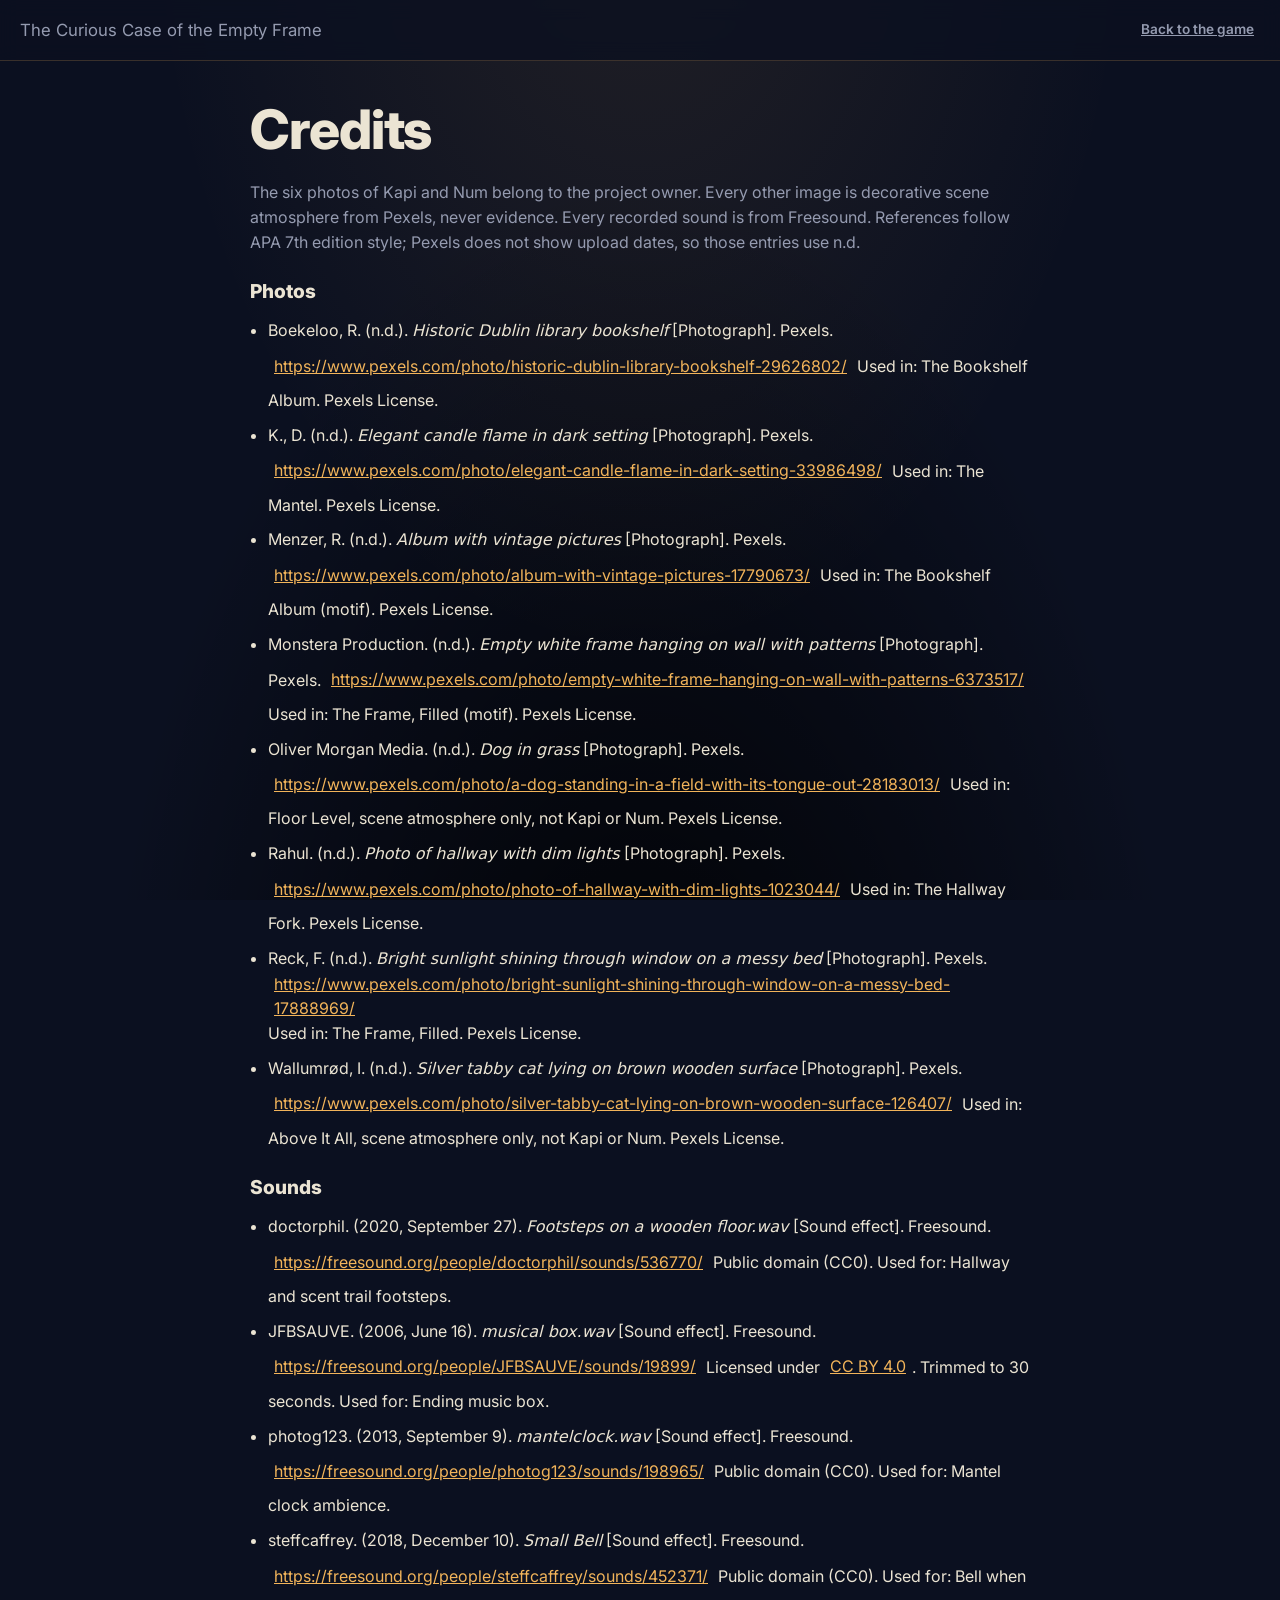
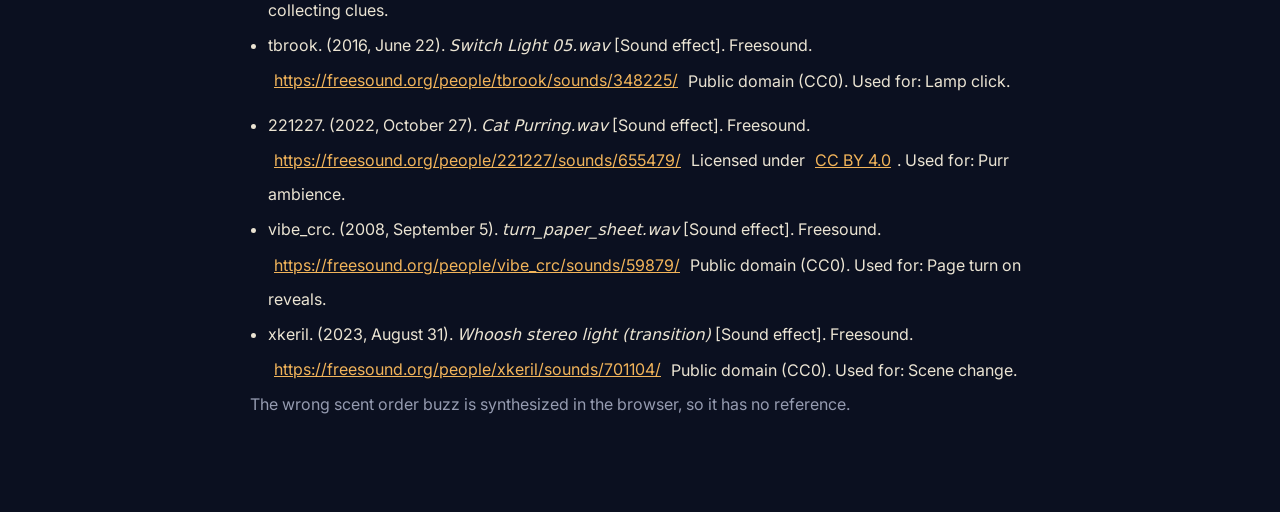
==== commit 4404a396: "Revise credits for images and sounds with APA references Updated the credits section to include APA " ====
--- a/credits.html
+++ b/credits.html
@@ -20,35 +20,35 @@
 
   <main class="stage-wrap credits">
     <h1 class="scene__title">Credits</h1>
-    <p class="credits__intro">The six photos of Kapi and Num belong to the project owner. Every other image is decorative scene atmosphere from Pexels, never evidence. Every sound is from Freesound.</p>
+    <p class="credits__intro">The six photos of Kapi and Num belong to the project owner. Every other image is decorative scene atmosphere from Pexels, never evidence. Every recorded sound is from Freesound. References follow APA 7th edition style; Pexels does not show upload dates, so those entries use n.d.</p>
 
     <section class="credits__section" aria-labelledby="credits-photos">
-      <h2 class="credits__heading" id="credits-photos">Photos (Pexels License)</h2>
-      <ul class="credits__list">
-        <li><strong>The Mantel</strong>: Elegant candle flame in dark setting by Damir K. <a href="https://www.pexels.com/photo/elegant-candle-flame-in-dark-setting-33986498/">Pexels</a></li>
-        <li><strong>The Bookshelf Album</strong>: Historic Dublin library bookshelf by Ruben Boekeloo. <a href="https://www.pexels.com/photo/historic-dublin-library-bookshelf-29626802/">Pexels</a></li>
-        <li><strong>The Bookshelf Album (motif)</strong>: Album with vintage pictures by Radwan Menzer. <a href="https://www.pexels.com/photo/album-with-vintage-pictures-17790673/">Pexels</a></li>
-        <li><strong>The Hallway Fork</strong>: Photo of hallway with dim lights by Rahul. <a href="https://www.pexels.com/photo/photo-of-hallway-with-dim-lights-1023044/">Pexels</a></li>
-        <li><strong>Floor Level</strong>: Dog in grass by Oliver Morgan Media. <a href="https://www.pexels.com/photo/a-dog-standing-in-a-field-with-its-tongue-out-28183013/">Pexels</a>. Scene atmosphere only, not Kapi/Num.</li>
-        <li><strong>Above It All</strong>: Silver tabby cat lying on brown wooden surface by Inge Wallumrød. <a href="https://www.pexels.com/photo/silver-tabby-cat-lying-on-brown-wooden-surface-126407/">Pexels</a>. Scene atmosphere only, not Kapi/Num.</li>
-        <li><strong>The Frame, Filled</strong>: Bright sunlight shining through window on a messy bed by Fabian Reck. <a href="https://www.pexels.com/photo/bright-sunlight-shining-through-window-on-a-messy-bed-17888969/">Pexels</a></li>
-        <li><strong>The Frame, Filled (motif)</strong>: Empty white frame hanging on wall with patterns by Monstera Production. <a href="https://www.pexels.com/photo/empty-white-frame-hanging-on-wall-with-patterns-6373517/">Pexels</a></li>
+      <h2 class="credits__heading" id="credits-photos">Photos</h2>
+      <ul class="credits__list credits__list--refs">
+        <li>Boekeloo, R. (n.d.). <em>Historic Dublin library bookshelf</em> [Photograph]. Pexels. <a href="https://www.pexels.com/photo/historic-dublin-library-bookshelf-29626802/">https://www.pexels.com/photo/historic-dublin-library-bookshelf-29626802/</a> <span class="credits__use">Used in: The Bookshelf Album. Pexels License.</span></li>
+        <li>K., D. (n.d.). <em>Elegant candle flame in dark setting</em> [Photograph]. Pexels. <a href="https://www.pexels.com/photo/elegant-candle-flame-in-dark-setting-33986498/">https://www.pexels.com/photo/elegant-candle-flame-in-dark-setting-33986498/</a> <span class="credits__use">Used in: The Mantel. Pexels License.</span></li>
+        <li>Menzer, R. (n.d.). <em>Album with vintage pictures</em> [Photograph]. Pexels. <a href="https://www.pexels.com/photo/album-with-vintage-pictures-17790673/">https://www.pexels.com/photo/album-with-vintage-pictures-17790673/</a> <span class="credits__use">Used in: The Bookshelf Album (motif). Pexels License.</span></li>
+        <li>Monstera Production. (n.d.). <em>Empty white frame hanging on wall with patterns</em> [Photograph]. Pexels. <a href="https://www.pexels.com/photo/empty-white-frame-hanging-on-wall-with-patterns-6373517/">https://www.pexels.com/photo/empty-white-frame-hanging-on-wall-with-patterns-6373517/</a> <span class="credits__use">Used in: The Frame, Filled (motif). Pexels License.</span></li>
+        <li>Oliver Morgan Media. (n.d.). <em>Dog in grass</em> [Photograph]. Pexels. <a href="https://www.pexels.com/photo/a-dog-standing-in-a-field-with-its-tongue-out-28183013/">https://www.pexels.com/photo/a-dog-standing-in-a-field-with-its-tongue-out-28183013/</a> <span class="credits__use">Used in: Floor Level, scene atmosphere only, not Kapi or Num. Pexels License.</span></li>
+        <li>Rahul. (n.d.). <em>Photo of hallway with dim lights</em> [Photograph]. Pexels. <a href="https://www.pexels.com/photo/photo-of-hallway-with-dim-lights-1023044/">https://www.pexels.com/photo/photo-of-hallway-with-dim-lights-1023044/</a> <span class="credits__use">Used in: The Hallway Fork. Pexels License.</span></li>
+        <li>Reck, F. (n.d.). <em>Bright sunlight shining through window on a messy bed</em> [Photograph]. Pexels. <a href="https://www.pexels.com/photo/bright-sunlight-shining-through-window-on-a-messy-bed-17888969/">https://www.pexels.com/photo/bright-sunlight-shining-through-window-on-a-messy-bed-17888969/</a> <span class="credits__use">Used in: The Frame, Filled. Pexels License.</span></li>
+        <li>Wallumrød, I. (n.d.). <em>Silver tabby cat lying on brown wooden surface</em> [Photograph]. Pexels. <a href="https://www.pexels.com/photo/silver-tabby-cat-lying-on-brown-wooden-surface-126407/">https://www.pexels.com/photo/silver-tabby-cat-lying-on-brown-wooden-surface-126407/</a> <span class="credits__use">Used in: Above It All, scene atmosphere only, not Kapi or Num. Pexels License.</span></li>
       </ul>
     </section>
 
     <section class="credits__section" aria-labelledby="credits-sounds">
-      <h2 class="credits__heading" id="credits-sounds">Sounds (Freesound)</h2>
-      <ul class="credits__list">
-        <li>Mantel clock (ambience): mantelclock.wav by photog123, CC0. <a href="https://freesound.org/people/photog123/sounds/198965/">Freesound</a></li>
-        <li>Page turn (reveals): turn_paper_sheet.wav by vibe_crc, CC0. <a href="https://freesound.org/people/vibe_crc/sounds/59879/">Freesound</a></li>
-        <li>Bell (collecting clues): Small Bell by steffcaffrey, CC0. <a href="https://freesound.org/people/steffcaffrey/sounds/452371/">Freesound</a></li>
-        <li>Footsteps (hallway, scent trail): Footsteps on a wooden floor.wav by doctorphil, CC0. <a href="https://freesound.org/people/doctorphil/sounds/536770/">Freesound</a></li>
-        <li>Purr (ambience): Cat Purring.wav by 221227, licensed under <a href="https://creativecommons.org/licenses/by/4.0/">CC BY 4.0</a>. <a href="https://freesound.org/people/221227/sounds/655479/">Freesound</a></li>
-        <li>Music box (ending): musical box.wav by JFBSAUVE, licensed under <a href="https://creativecommons.org/licenses/by/4.0/">CC BY 4.0</a>, trimmed to 30 seconds. <a href="https://freesound.org/people/JFBSAUVE/sounds/19899/">Freesound</a></li>
-        <li>Lamp click: Switch Light 05.wav by tbrook, CC0. <a href="https://freesound.org/people/tbrook/sounds/348225/">Freesound</a></li>
-        <li>Scene change: Whoosh stereo light (transition) by xkeril, CC0. <a href="https://freesound.org/people/xkeril/sounds/701104/">Freesound</a></li>
-        <li>Wrong scent order: a synthesized buzz made in the browser (no recording).</li>
+      <h2 class="credits__heading" id="credits-sounds">Sounds</h2>
+      <ul class="credits__list credits__list--refs">
+        <li>doctorphil. (2020, September 27). <em>Footsteps on a wooden floor.wav</em> [Sound effect]. Freesound. <a href="https://freesound.org/people/doctorphil/sounds/536770/">https://freesound.org/people/doctorphil/sounds/536770/</a> Public domain (CC0). <span class="credits__use">Used for: Hallway and scent trail footsteps.</span></li>
+        <li>JFBSAUVE. (2006, June 16). <em>musical box.wav</em> [Sound effect]. Freesound. <a href="https://freesound.org/people/JFBSAUVE/sounds/19899/">https://freesound.org/people/JFBSAUVE/sounds/19899/</a> Licensed under <a href="https://creativecommons.org/licenses/by/4.0/">CC BY 4.0</a>. Trimmed to 30 seconds. <span class="credits__use">Used for: Ending music box.</span></li>
+        <li>photog123. (2013, September 9). <em>mantelclock.wav</em> [Sound effect]. Freesound. <a href="https://freesound.org/people/photog123/sounds/198965/">https://freesound.org/people/photog123/sounds/198965/</a> Public domain (CC0). <span class="credits__use">Used for: Mantel clock ambience.</span></li>
+        <li>steffcaffrey. (2018, December 10). <em>Small Bell</em> [Sound effect]. Freesound. <a href="https://freesound.org/people/steffcaffrey/sounds/452371/">https://freesound.org/people/steffcaffrey/sounds/452371/</a> Public domain (CC0). <span class="credits__use">Used for: Bell when collecting clues.</span></li>
+        <li>tbrook. (2016, June 22). <em>Switch Light 05.wav</em> [Sound effect]. Freesound. <a href="https://freesound.org/people/tbrook/sounds/348225/">https://freesound.org/people/tbrook/sounds/348225/</a> Public domain (CC0). <span class="credits__use">Used for: Lamp click.</span></li>
+        <li>221227. (2022, October 27). <em>Cat Purring.wav</em> [Sound effect]. Freesound. <a href="https://freesound.org/people/221227/sounds/655479/">https://freesound.org/people/221227/sounds/655479/</a> Licensed under <a href="https://creativecommons.org/licenses/by/4.0/">CC BY 4.0</a>. <span class="credits__use">Used for: Purr ambience.</span></li>
+        <li>vibe_crc. (2008, September 5). <em>turn_paper_sheet.wav</em> [Sound effect]. Freesound. <a href="https://freesound.org/people/vibe_crc/sounds/59879/">https://freesound.org/people/vibe_crc/sounds/59879/</a> Public domain (CC0). <span class="credits__use">Used for: Page turn on reveals.</span></li>
+        <li>xkeril. (2023, August 31). <em>Whoosh stereo light (transition)</em> [Sound effect]. Freesound. <a href="https://freesound.org/people/xkeril/sounds/701104/">https://freesound.org/people/xkeril/sounds/701104/</a> Public domain (CC0). <span class="credits__use">Used for: Scene change.</span></li>
       </ul>
+      <p class="credits__intro">The wrong scent order buzz is synthesized in the browser, so it has no reference.</p>
     </section>
   </main>
 </body>
